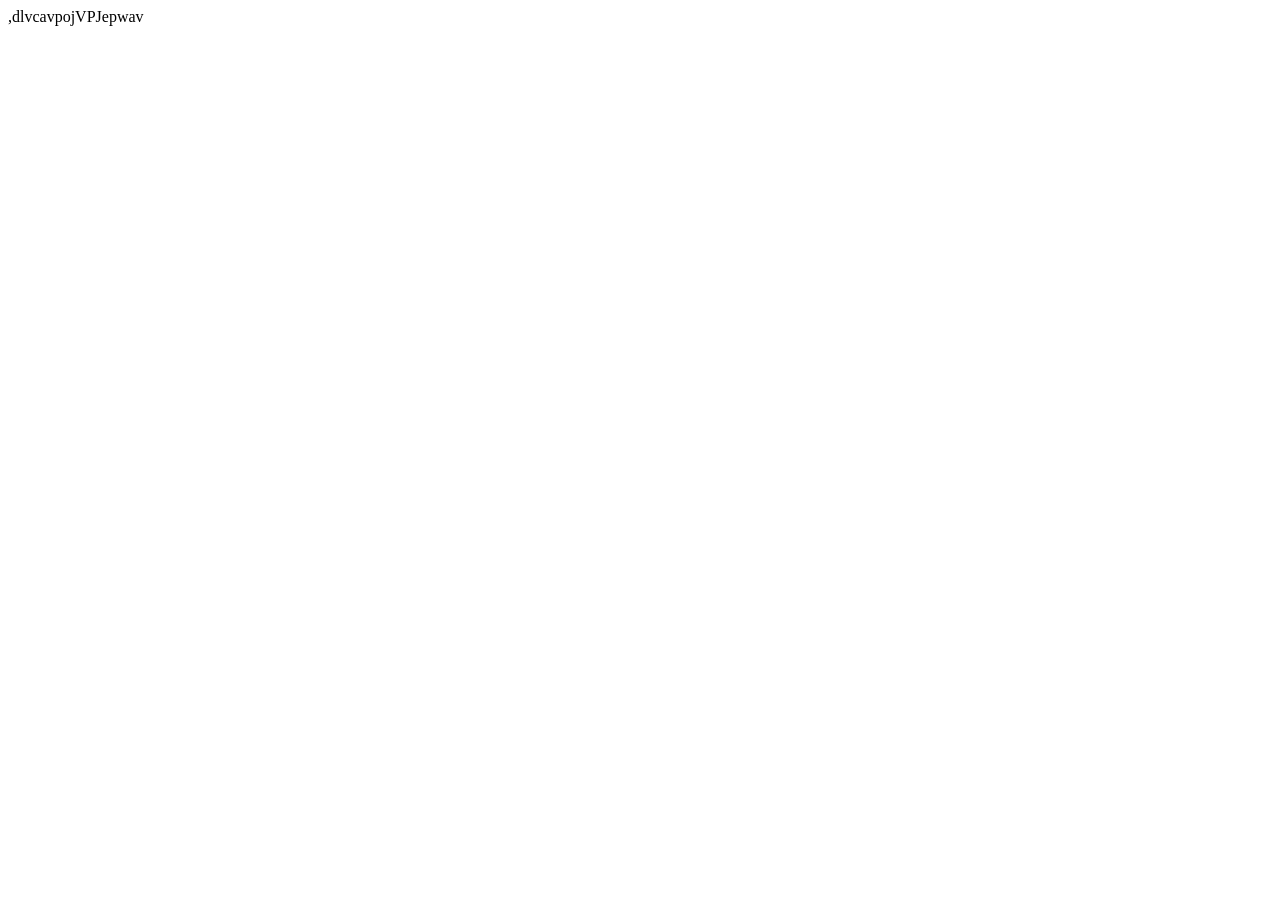
==== mascotas.html @ a6de91f8 "primera parte de la historia de usuario semana 1" ====
<!DOCTYPE html>
<html lang="en">
<head>
    <meta charset="UTF-8">
    <meta name="viewport" content="width=device-width, initial-scale=1.0">
    <title>Document</title>
</head>
<body>
    ,dlvcavpojVPJepwav
</body>
</html>
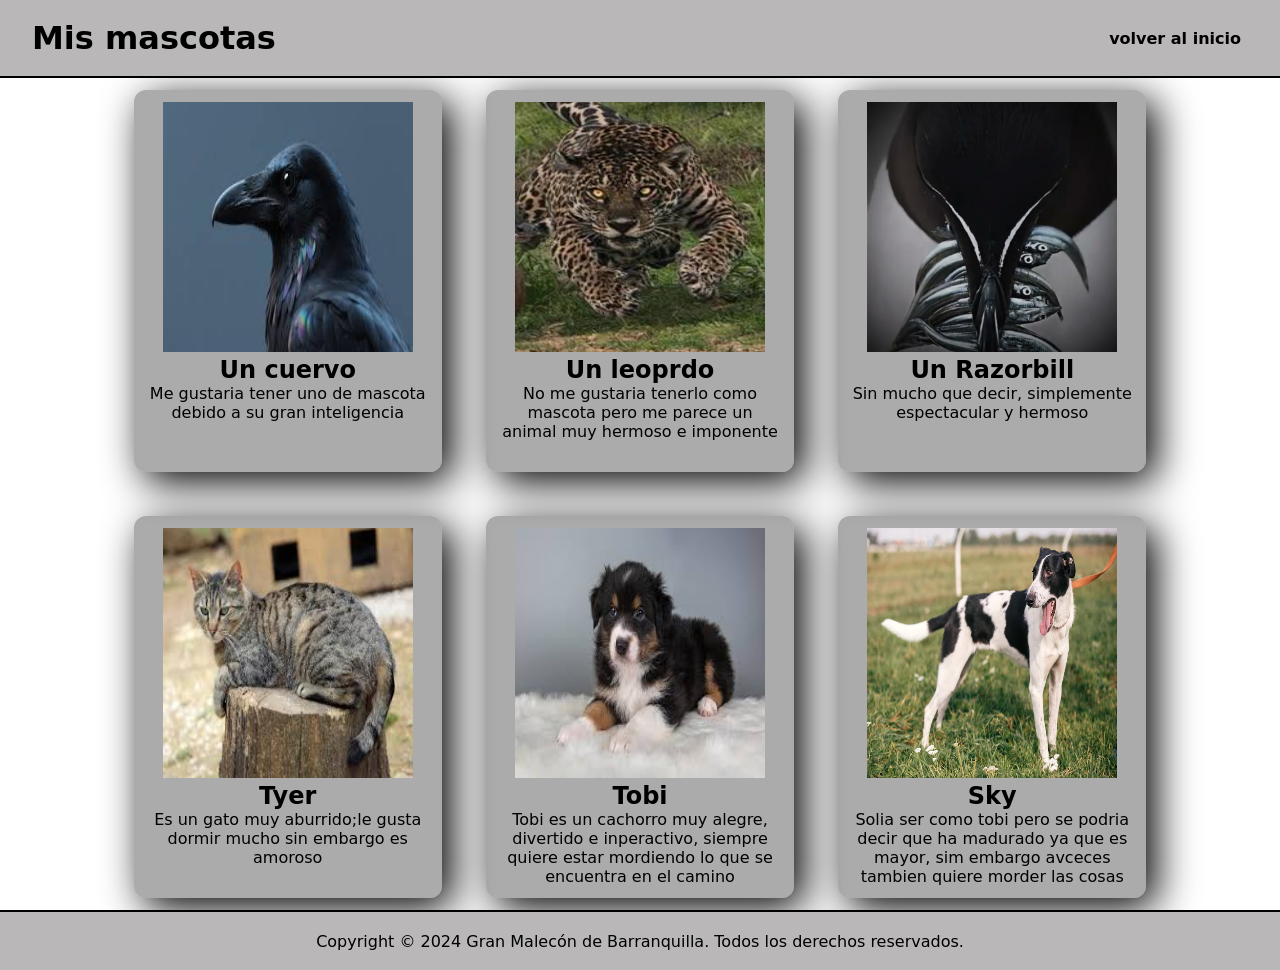
==== commit 4d885797: "semana dos terminada" ====
--- a/mascotas.html
+++ b/mascotas.html
@@ -3,9 +3,59 @@
 <head>
     <meta charset="UTF-8">
     <meta name="viewport" content="width=device-width, initial-scale=1.0">
-    <title>Document</title>
+    <title>Mis mascotas</title>
+    <link rel="stylesheet"   href="styles2.css">
 </head>
 <body>
-    ,dlvcavpojVPJepwav
+<!-- Encabezado de la pagina web--> 
+    <header>
+        <h1>Mis mascotas</h1>
+        <a href="index.html"> <strong>volver al inicio</strong></a>
+    </header>
+    <main>
+        <section class="contenedor">
+
+            <article class="mascota">
+                <img src="img/CUERVO.jpeg" alt="cuervo">
+                <h2>Un cuervo</h2>
+                <p>Me gustaria tener uno de mascota debido a su gran inteligencia</p>
+            </article>
+
+            <article class="mascota">
+                <img src="img/images (1).jpeg" alt="">
+                <h2>Un leoprdo</h2>
+                <p>No me gustaria tenerlo como mascota pero me parece un animal muy hermoso e imponente</p>
+            </article>
+
+            <article class="mascota">
+                <img src="img/razorbill.jpg" alt="">
+                <h2>Un Razorbill</h2>
+                <p>Sin mucho que decir, simplemente espectacular y hermoso</p>
+            </article>
+
+            <article class="mascota">
+                <img src="img/images.jpeg" alt="">
+                <h2>Tyer</h2>
+                <p>Es un gato muy aburrido;le gusta dormir mucho sin embargo es amoroso</p>
+            </article>
+
+            <article class="mascota">
+                <img src="img/tobi.jpeg" alt="">
+                <h2>Tobi</h2>
+                <p>Tobi es un cachorro muy alegre, divertido e inperactivo,
+                    siempre quiere estar mordiendo lo que se encuentra en el camino
+                </p>
+            </article>
+
+            <article class="mascota">
+                <img src="img/sky.avif">
+                <h2>Sky</h2>
+                <p>Solia ser como tobi pero se podria decir que ha madurado ya que es mayor, sim embargo avceces tambien quiere morder las cosas</p>
+            </article>
+        </section>
+    </main>
+    <footer>
+            <p>Copyright &copy; 2024 Gran Malecón de Barranquilla. Todos los derechos reservados.</p>
+    </footer>
 </body>
 </html>
--- a/styles2.css
+++ b/styles2.css
@@ -0,0 +1,92 @@
+*{
+    padding:0%;
+    margin: 0%;
+    text-decoration: none;
+    box-sizing: border-box;
+    font-family: 'Segoe UI', system-ui, sans-serif;
+}
+
+
+body{
+ display: flex;
+ flex-direction: column;
+ min-height: 100vh;   
+} 
+
+header{
+background: #b9b7b7;
+  border-bottom: 2px solid rgb(0, 0, 0);
+  padding: 1.2rem 2rem;
+  display: flex;
+  align-items: center;
+  justify-content: space-between;
+  position: sticky;
+  top: 0;
+}
+
+header a{
+    color: black;
+    font-size: 16px;
+    padding: 6px;
+    border-radius: 10px;
+    border: 1px solid transparent;
+    transition: .5s;
+}
+
+header a:hover{
+  border-color: rgba(0,0,0,0.12);
+  background: #f5f5f3;
+}
+
+
+main  {
+    flex: 1 0 auto;
+    max-width: 90%;
+    margin: 0 auto;
+    
+    
+    
+}
+
+.contenedor{
+    max-width: 90%;
+    margin: 0 auto;
+    display: grid;
+    grid-template-columns: repeat(3, 1fr);
+    grid-template-rows: repeat(2, 1fr);
+    grid-column-gap: 20px;
+    grid-row-gap: 20px;
+       
+}
+
+.mascota {
+    align-items: center;
+    margin: 12px;
+    padding: 12px;
+    background-color: rgba(48, 47, 47, 0.404);
+    border-radius: 12px;
+    text-align: center;
+    transition: ease-in-out 0.5s;
+    box-shadow: 10px 10px 40px black;
+}
+
+.mascota:hover{
+    background-color: rgb(42, 50, 56);
+    color: aliceblue;
+    transform: scale(1.03);
+   
+}
+
+.mascota img{
+    width: 250px;
+    height: 250px;
+}
+
+footer{
+  background: #b9b7b7;
+  border-top: 2px solid rgb(0, 0, 0);
+  padding: 1.2rem 2rem;
+  display: flex;
+  justify-content: center;
+  align-items: center;
+}
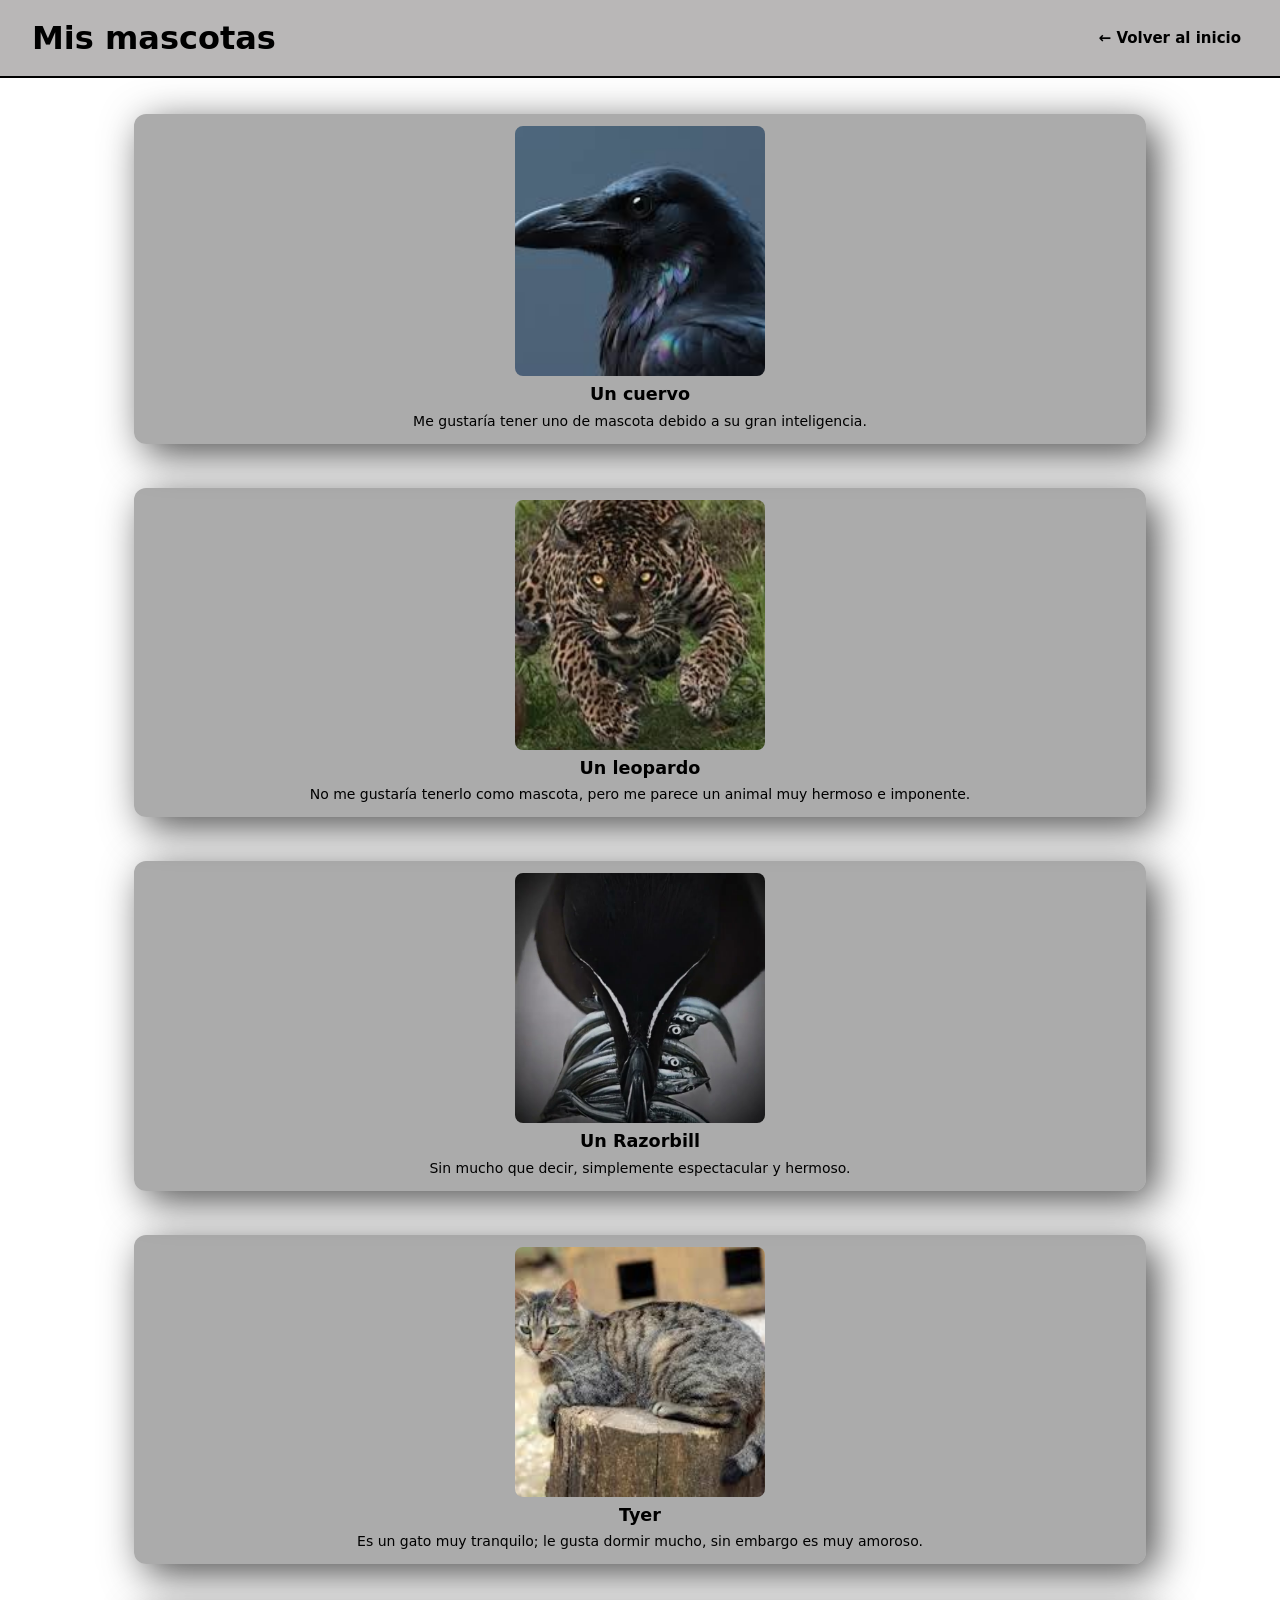
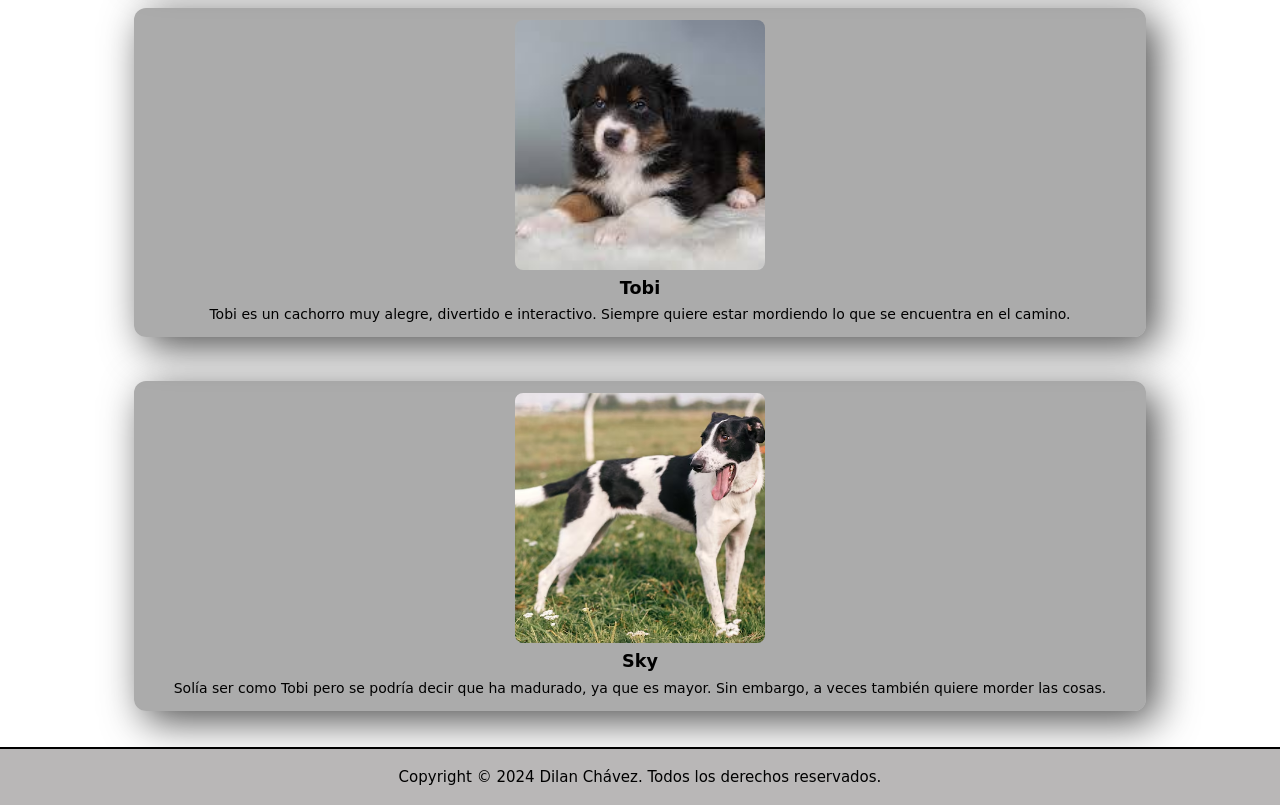
==== commit c2bdb2f3: "ultimo commit" ====
--- a/mascotas.html
+++ b/mascotas.html
@@ -1,61 +1,65 @@
 <!DOCTYPE html>
-<html lang="en">
+<html lang="es">
 <head>
-    <meta charset="UTF-8">
-    <meta name="viewport" content="width=device-width, initial-scale=1.0">
-    <title>Mis mascotas</title>
-    <link rel="stylesheet"   href="styles2.css">
+  <meta charset="UTF-8">
+  <meta name="viewport" content="width=device-width, initial-scale=1.0">
+  <title>Mis mascotas - Dilan Chávez</title>
+  <link rel="stylesheet" href="styles2.css">
 </head>
 <body>
-<!-- Encabezado de la pagina web--> 
-    <header>
-        <h1>Mis mascotas</h1>
-        <a href="index.html"> <strong>volver al inicio</strong></a>
-    </header>
-    <main>
-        <section class="contenedor">
 
-            <article class="mascota">
-                <img src="img/CUERVO.jpeg" alt="cuervo">
-                <h2>Un cuervo</h2>
-                <p>Me gustaria tener uno de mascota debido a su gran inteligencia</p>
-            </article>
+  <!-- ── ENCABEZADO ── -->
+  <header>
+    <h1>Mis mascotas</h1>
+    <a href="index.html"><strong>← Volver al inicio</strong></a>
+  </header>
 
-            <article class="mascota">
-                <img src="img/images (1).jpeg" alt="">
-                <h2>Un leoprdo</h2>
-                <p>No me gustaria tenerlo como mascota pero me parece un animal muy hermoso e imponente</p>
-            </article>
+  <main>
+    <section class="contenedor" aria-label="Galería de mascotas">
 
-            <article class="mascota">
-                <img src="img/razorbill.jpg" alt="">
-                <h2>Un Razorbill</h2>
-                <p>Sin mucho que decir, simplemente espectacular y hermoso</p>
-            </article>
+      <article class="mascota">
+        <img src="img/CUERVO.jpeg" alt="Un cuervo negro posado sobre una rama">
+        <h2>Un cuervo</h2>
+        <p>Me gustaría tener uno de mascota debido a su gran inteligencia.</p>
+      </article>
 
-            <article class="mascota">
-                <img src="img/images.jpeg" alt="">
-                <h2>Tyer</h2>
-                <p>Es un gato muy aburrido;le gusta dormir mucho sin embargo es amoroso</p>
-            </article>
+      <article class="mascota">
+        <img src="img/images (1).jpeg" alt="Un leopardo en la naturaleza">
+        <h2>Un leopardo</h2>
+        <p>No me gustaría tenerlo como mascota, pero me parece un animal muy hermoso e imponente.</p>
+      </article>
 
-            <article class="mascota">
-                <img src="img/tobi.jpeg" alt="">
-                <h2>Tobi</h2>
-                <p>Tobi es un cachorro muy alegre, divertido e inperactivo,
-                    siempre quiere estar mordiendo lo que se encuentra en el camino
-                </p>
-            </article>
+      <article class="mascota">
+        <img src="img/razorbill.jpg" alt="Un Razorbill, ave marina">
+        <h2>Un Razorbill</h2>
+        <p>Sin mucho que decir, simplemente espectacular y hermoso.</p>
+      </article>
 
-            <article class="mascota">
-                <img src="img/sky.avif">
-                <h2>Sky</h2>
-                <p>Solia ser como tobi pero se podria decir que ha madurado ya que es mayor, sim embargo avceces tambien quiere morder las cosas</p>
-            </article>
-        </section>
-    </main>
-    <footer>
-            <p>Copyright &copy; 2024 Gran Malecón de Barranquilla. Todos los derechos reservados.</p>
-    </footer>
+      <article class="mascota">
+        <img src="img/images.jpeg" alt="Tyer, un gato doméstico">
+        <h2>Tyer</h2>
+        <p>Es un gato muy tranquilo; le gusta dormir mucho, sin embargo es muy amoroso.</p>
+      </article>
+
+      <article class="mascota">
+        <img src="img/tobi.jpeg" alt="Tobi, un cachorro muy activo">
+        <h2>Tobi</h2>
+        <p>Tobi es un cachorro muy alegre, divertido e interactivo. Siempre quiere estar mordiendo lo que se encuentra en el camino.</p>
+      </article>
+
+      <article class="mascota">
+        <img src="img/sky.avif" alt="Sky, perro mayor más tranquilo">
+        <h2>Sky</h2>
+        <p>Solía ser como Tobi pero se podría decir que ha madurado, ya que es mayor. Sin embargo, a veces también quiere morder las cosas.</p>
+      </article>
+
+    </section>
+  </main>
+
+  <!-- ── PIE DE PÁGINA ── -->
+  <footer>
+    <p>Copyright &copy; 2024 Dilan Chávez. Todos los derechos reservados.</p>
+  </footer>
+
 </body>
 </html>
--- a/styles2.css
+++ b/styles2.css
@@ -1,92 +1,174 @@
-*{
-    padding:0%;
-    margin: 0%;
-    text-decoration: none;
-    box-sizing: border-box;
-    font-family: 'Segoe UI', system-ui, sans-serif;
+/* ── VARIABLES GLOBALES ── */
+:root {
+  --color-bg: #f5f5f3;
+  --color-surface: #b9b7b7;
+  --color-text: #1a1a1a;
+  --color-accent: #1d9e75;
+  --color-border-dark: rgb(0, 0, 0);
+  --color-shadow: rgba(0, 0, 0, 0.7);
+  --font-size-sm: 0.875rem;
+  --font-size-md: 0.9375rem;
+  --radius-lg: 0.75rem;
 }
 
+/* ── RESET ── */
+*, *::before, *::after {
+  padding: 0;
+  margin: 0;
+  text-decoration: none;
+  box-sizing: border-box;
+  font-family: 'Segoe UI', system-ui, sans-serif;
+}
 
-body{
- display: flex;
- flex-direction: column;
- min-height: 100vh;   
-} 
+/* ── IMÁGENES RESPONSIVAS ── */
+img {
+  max-width: 100%;
+  height: auto;
+  display: block;
+}
 
-header{
-background: #b9b7b7;
-  border-bottom: 2px solid rgb(0, 0, 0);
+/* ── BODY ── */
+body {
+  display: flex;
+  flex-direction: column;
+  min-height: 100vh;
+}
+
+/* ── HEADER ── */
+header {
+  width: 100%;
+  background: var(--color-surface);
+  border-bottom: 2px solid var(--color-border-dark);
   padding: 1.2rem 2rem;
   display: flex;
   align-items: center;
   justify-content: space-between;
   position: sticky;
   top: 0;
+  z-index: 100;
 }
 
-header a{
-    color: black;
-    font-size: 16px;
-    padding: 6px;
-    border-radius: 10px;
-    border: 1px solid transparent;
-    transition: .5s;
+header a {
+  color: black;
+  font-size: var(--font-size-md);
+  padding: 0.375rem;
+  border-radius: 0.625rem;
+  border: 1px solid transparent;
+  transition: 0.3s;
 }
 
-header a:hover{
-  border-color: rgba(0,0,0,0.12);
-  background: #f5f5f3;
+header a:hover {
+  border-color: rgba(0, 0, 0, 0.12);
+  background: var(--color-bg);
 }
 
-
-main  {
-    flex: 1 0 auto;
-    max-width: 90%;
-    margin: 0 auto;
-    
-    
-    
+/* ── MAIN ── */
+main {
+  flex: 1 0 auto;
+  width: 100%;
+  max-width: 90%;
+  margin: 0 auto;
+  padding: 1.5rem 0;
 }
 
-.contenedor{
-    max-width: 90%;
-    margin: 0 auto;
-    display: grid;
-    grid-template-columns: repeat(3, 1fr);
-    grid-template-rows: repeat(2, 1fr);
-    grid-column-gap: 20px;
-    grid-row-gap: 20px;
-       
+/* ── GRILLA DE MASCOTAS ── */
+.contenedor {
+  max-width: 90%;
+  margin: 0 auto;
+  display: grid;
+  /i* Escrtorio: 3 columnas */
+  grid-template-columns: repeat(3, 1fr);
+  gap: 1.25rem;
 }
 
+/* ── TARJETA MASCOTA ── */
 .mascota {
-    align-items: center;
-    margin: 12px;
-    padding: 12px;
-    background-color: rgba(48, 47, 47, 0.404);
-    border-radius: 12px;
-    text-align: center;
-    transition: ease-in-out 0.5s;
-    box-shadow: 10px 10px 40px black;
+  align-items: center;
+  margin: 0.75rem;
+  padding: 0.75rem;
+  background-color: rgba(48, 47, 47, 0.404);
+  border-radius: var(--radius-lg);
+  text-align: center;
+  transition: transform 0.3s ease-in-out, background-color 0.3s ease-in-out;
+  box-shadow: 10px 10px 40px var(--color-shadow);
 }
 
-.mascota:hover{
-    background-color: rgb(42, 50, 56);
-    color: aliceblue;
-    transform: scale(1.03);
-   
+.mascota:hover {
+  background-color: rgb(42, 50, 56);
+  color: aliceblue;
+  transform: scale(1.03);
 }
 
-.mascota img{
-    width: 250px;
-    height: 250px;
+.mascota img {
+  width: 100%;
+  max-width: 15.625rem;
+  height: 250px;
+  object-fit: cover;
+  border-radius: 0.5rem;
+  margin: 0 auto 0.5rem;
 }
 
-footer{
-  background: #b9b7b7;
-  border-top: 2px solid rgb(0, 0, 0);
+.mascota h2 {
+  font-size: 1.1rem;
+  margin-bottom: 0.4rem;
+}
+
+.mascota p {
+  font-size: var(--font-size-sm);
+  line-height: 1.5;
+}
+
+/* ── FOOTER ── */
+footer {
+  background: var(--color-surface);
+  border-top: 2px solid var(--color-border-dark);
   padding: 1.2rem 2rem;
   display: flex;
   justify-content: center;
   align-items: center;
 }
+
+footer p {
+  font-size: var(--font-size-md);
+}
+
+/* ══════════════════════════════════════
+   MEDIA QUERIES
+══════════════════════════════════════ */
+
+/* ── TABLETS ── */
+@media (min-width: 768px) and (max-width: 991.98px) {
+
+  .contenedor {
+    grid-template-columns: repeat(3, 1fr);
+    gap: 0.75rem;
+  }
+
+  .mascota img {
+    height: 180px;
+  }
+}
+
+/* ── MÓVILES── */
+@media (max-width: 575.98px) {
+
+  header {
+    padding: 0.75rem 1rem;
+  }
+
+  .contenedor {
+    grid-template-columns: repeat(2, 1fr);
+    gap: 0.5rem;
+    max-width: 100%;
+    padding: 0 0.5rem;
+  }
+
+  .mascota {
+    margin: 0.25rem;
+    padding: 0.5rem;
+  }
+
+  .mascota img {
+    height: 160px;
+  }
+}
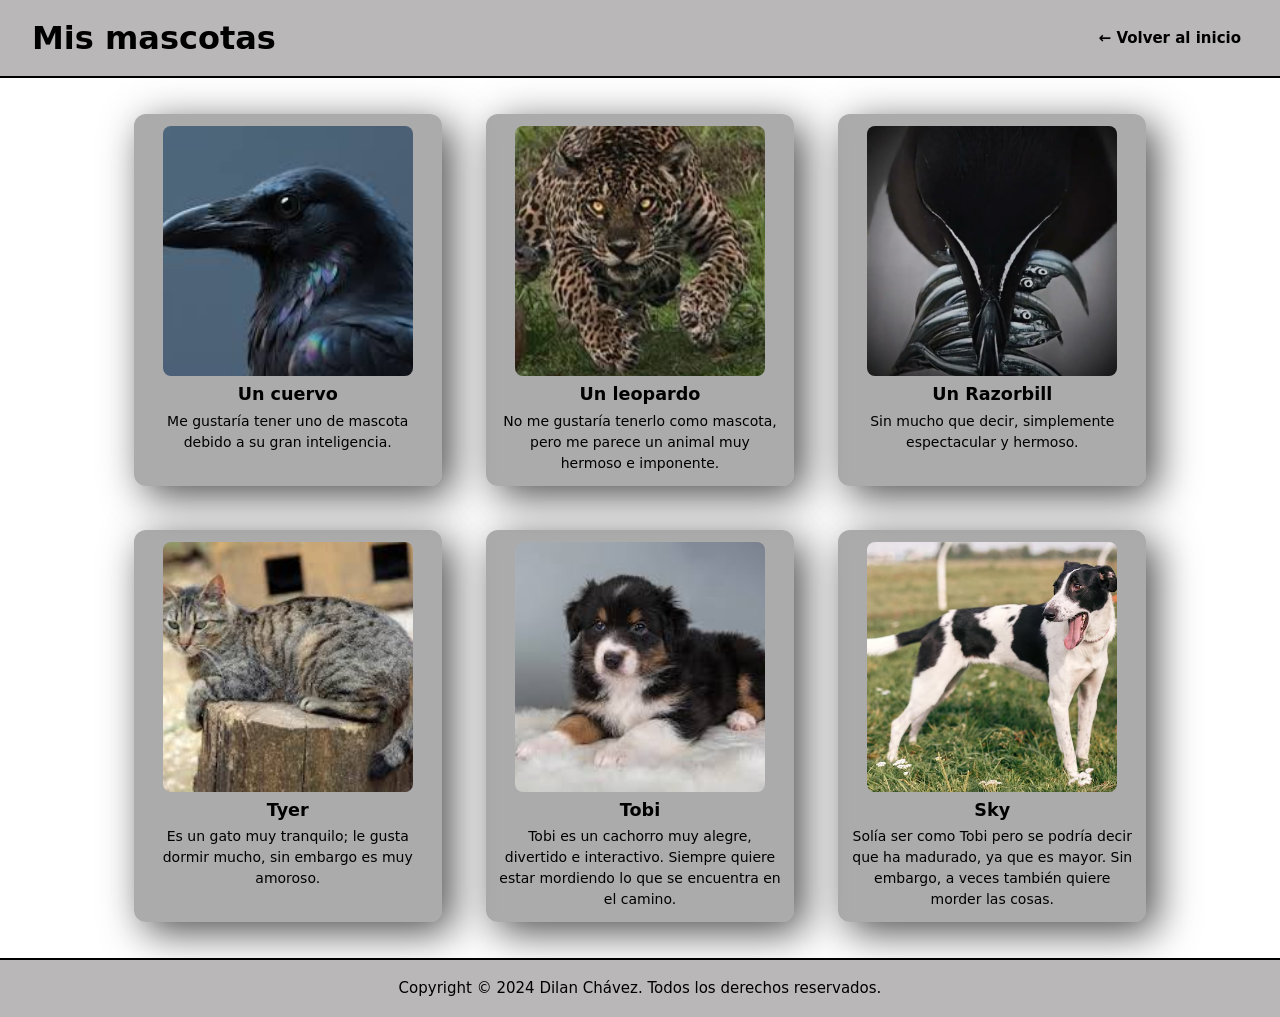
==== commit 221fdd0a: "ultimo commit" ====
--- a/mascotas.html
+++ b/mascotas.html
@@ -24,7 +24,7 @@
       </article>
 
       <article class="mascota">
-        <img src="img/images (1).jpeg" alt="Un leopardo en la naturaleza">
+        <img src="img/leopardo.jpeg" alt="Un leopardo en la naturaleza">
         <h2>Un leopardo</h2>
         <p>No me gustaría tenerlo como mascota, pero me parece un animal muy hermoso e imponente.</p>
       </article>
--- a/styles2.css
+++ b/styles2.css
@@ -76,7 +76,7 @@
   max-width: 90%;
   margin: 0 auto;
   display: grid;
-  /i* Escrtorio: 3 columnas */
+  /* Escritorio: 3 columnas */
   grid-template-columns: repeat(3, 1fr);
   gap: 1.25rem;
 }
